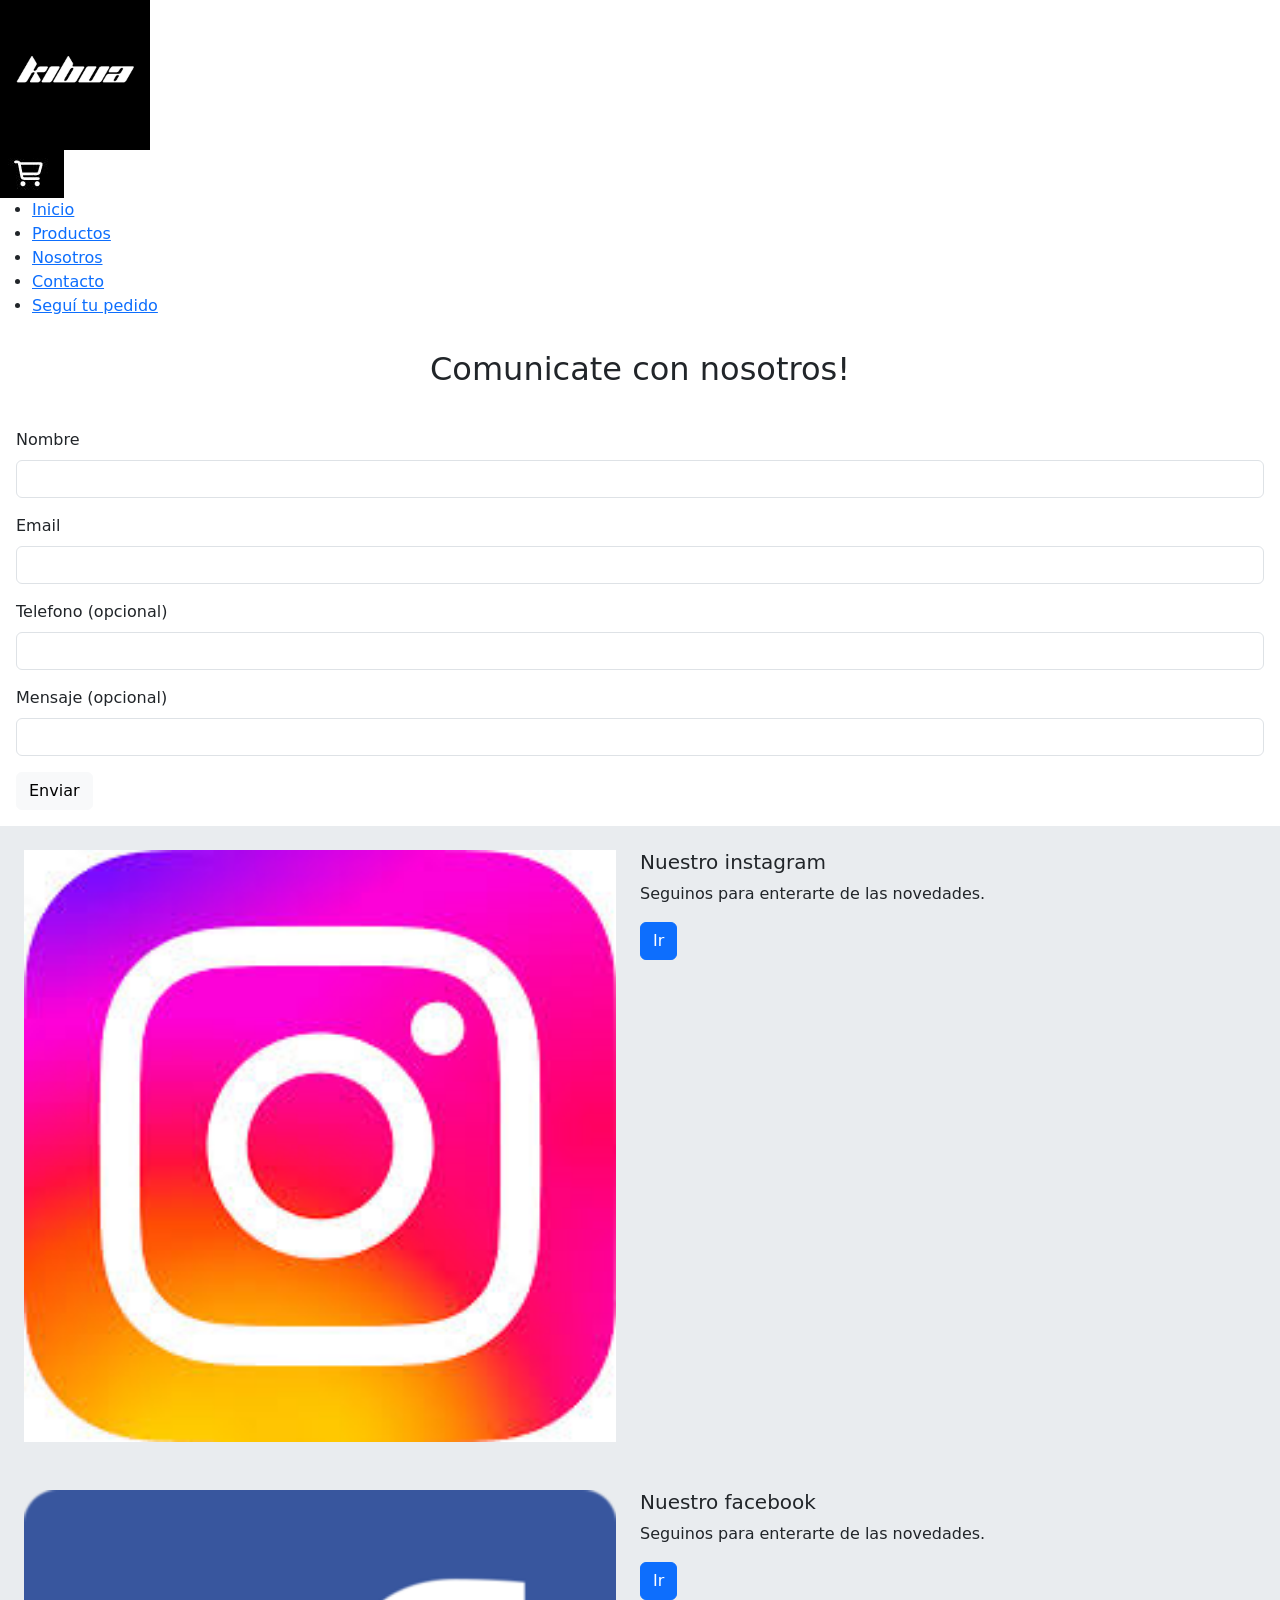
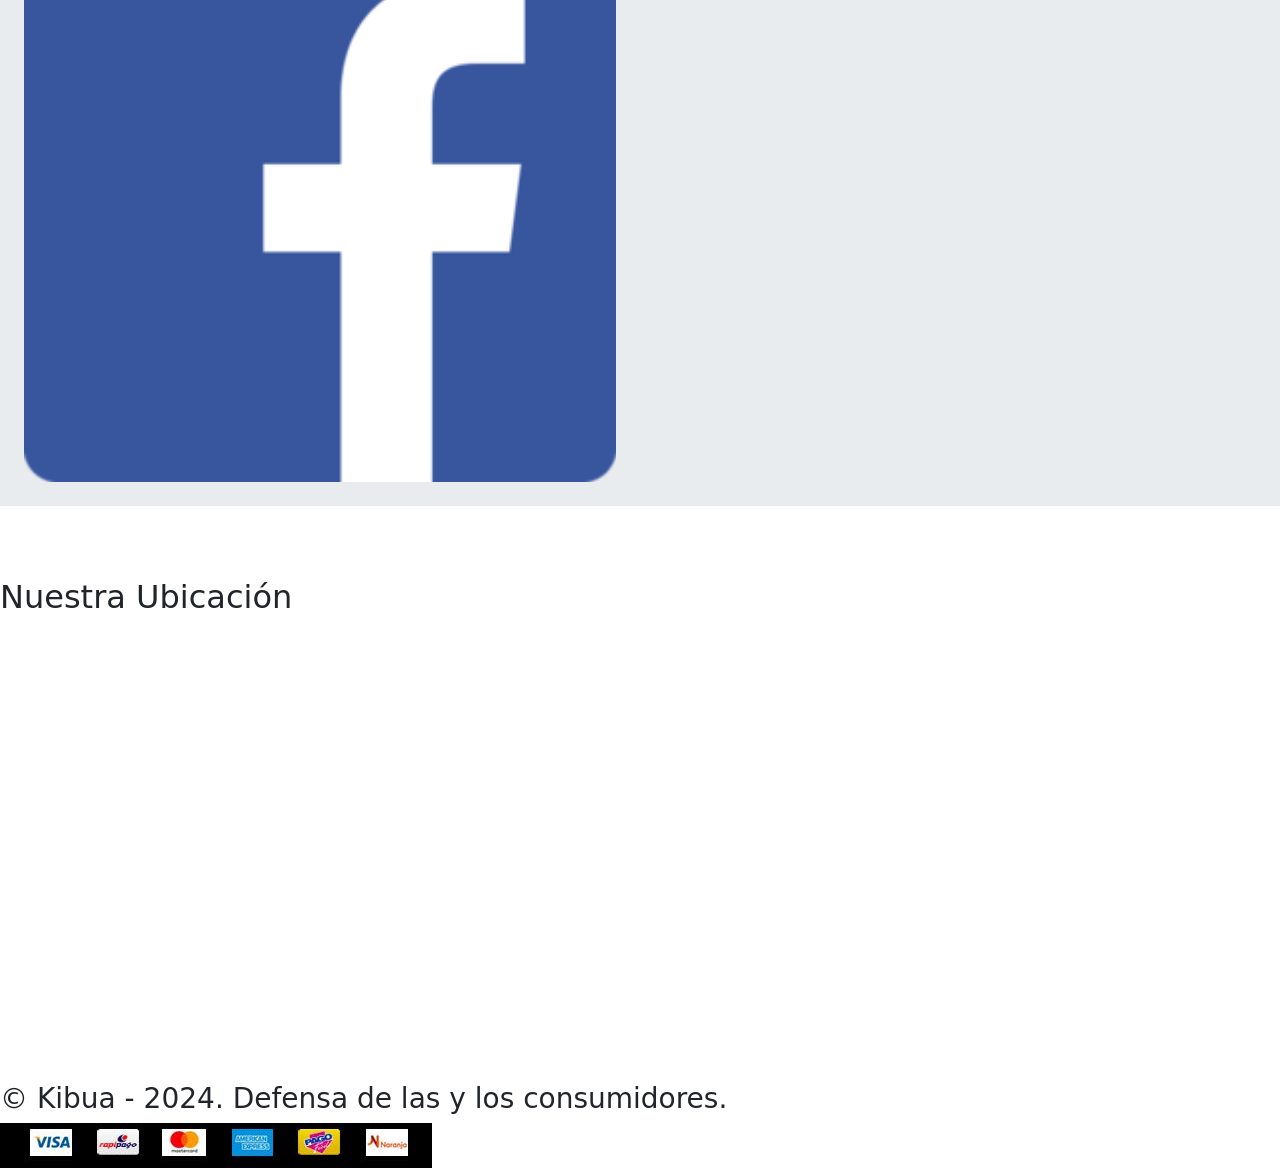
==== pages/contacto.html @ 8afa27fb "primera version" ====
<!DOCTYPE html>
<html lang="en">

<head>
  <meta charset="UTF-8">
  <meta name="viewport" content="width=device-width, initial-scale=1.0">
  <link href="https://cdn.jsdelivr.net/npm/bootstrap@5.3.3/dist/css/bootstrap.min.css" rel="stylesheet"
    integrity="sha384-QWTKZyjpPEjISv5WaRU9OFeRpok6YctnYmDr5pNlyT2bRjXh0JMhjY6hW+ALEwIH" crossorigin="anonymous">
  <link rel="stylesheet" href="../css/style.css">
  <title>Contacto</title>
</head>

<body>
  <header class="headercontacto">
    <img class="logo" src="../img/logo.png" alt="kibua" width="150px">
    <div>
      <img class="carrito" src="../img/carrito.JPG" alt="carrito">
    </div>
    <div>
      <nav>
        <ul>
          <li> <a href="../index.html" class="seccion">Inicio</a> </li>
          <li> <a href="../pages/producto.html" class="seccion">Productos</a> </li>
          <li> <a href="../pages/nosotros.html" class="seccion">Nosotros</a> </li>
          <li> <a href="../pages/contacto.html" class="seccion">Contacto</a> </li>
          <li> <a href="../pages/pedido.html" class="seccion">Seguí tu pedido</a> </li>
        </ul>
      </nav>
    </div>

  </header>
  <main>
    <h2 class="text-center p-3 comunicate">Comunicate con nosotros!</h2>
    <section>
      <form class="formulario p-3">
        <div class="mb-3">
          <label for="exampleInputNombre" class="form-label">Nombre</label>
          <input type="text" class="form-control" id="exampleInputNombre" aria-describedby>
        </div>
        <div class="mb-3">
          <label for="exampleInputEmail1" class="form-label">Email </label>
          <input type="email" class="form-control" id="exampleInputEmail1" aria-describedby="emailHelp">
        </div>
        <div class="mb-3">
          <label for="exampleInputTelefono" class="form-label">Telefono (opcional)</label>
          <input type="text" class="form-control" id="exampleInputTelefono" aria-describedb>
        </div>
        <div class="mb-3">
          <label for="exampleInputMensaje" class="form-label">Mensaje (opcional)</label>
          <input type="text" class="form-control" id="exampleInputMensaje" aria-describedby>
        </div>
        <button type="submit" class="btn btn-light">Enviar</button>
      </form>
    </section>
  </main>
  <section>
    <div class="row g-0 bg-body-secondary position-relative instagram2">
      <div class="col-md-6 mb-md-0 p-md-4">
        <img src="../img/instagram2.jfif" class="w-100" alt="instagram">
      </div>
      <div class="col-md-6 p-4 ps-md-0">
        <h5 class="mt-0 textoinstagram2">Nuestro instagram</h5>
        <p>Seguinos para enterarte de las novedades.</p>
        <a href="https://www.instagram.com/kibuamdq/" class="btn btn-primary stretched-link">Ir</a>
      </div>
    </div>
    <div class="row g-0 bg-body-secondary position-relative facebook2">
      <div class="col-md-6 mb-md-0 p-md-4">
        <img src="../img/facebook2.png" class="w-100" alt="facebook">
      </div>
      <div class="col-md-6 p-4 ps-md-0 ">
        <h5 class="mt-0 textofacebook2">Nuestro facebook</h5>
        <p>Seguinos para enterarte de las novedades.</p>
        <a href="https://www.facebook.com/p/Kibua-100063864442548/" class="btn btn-primary stretched-link">Ir</a>
      </div>
    </div>
  </section>
  <br>
  <br>
  <br>
  <section>
    <div class="barra-contraste">
      <h2>Nuestra Ubicación</h2>
      <iframe
        src="https://www.google.com/maps/embed?pb=!1m18!1m12!1m3!1d3144.194430113425!2d-57.55449478764558!3d-37.99592514435534!2m3!1f0!2f0!3f0!3m2!1i1024!2i768!4f13.1!3m3!1m2!1s0x9584dc01f327886b%3A0x5122d2d179e8e9c!2sGTX%2C%20Av.%20Pedro%20Luro%203162%2C%20B7600%20Mar%20del%20Plata%2C%20Provincia%20de%20Buenos%20Aires!5e0!3m2!1ses!2sar!4v1731017083813!5m2!1ses!2sar"
        width="600" height="450" style="border:0;" allowfullscreen="" loading="lazy"
        referrerpolicy="no-referrer-when-downgrade"></iframe>
    </div>

  </section>
  <section>
    <footer>
      <h3 class="textofooter">© Kibua - 2024. Defensa de las y los consumidores.</h3>
      <img class="tarjetas" src="../img/tarjetas.JPG" alt="tarjetas">
    </footer>
  </section>

  <script src="https://cdn.jsdelivr.net/npm/bootstrap@5.3.3/dist/js/bootstrap.bundle.min.js"
    integrity="sha384-YvpcrYf0tY3lHB60NNkmXc5s9fDVZLESaAA55NDzOxhy9GkcIdslK1eN7N6jIeHz"
    crossorigin="anonymous"></script>


</body>

</html>
---- css/style.css ----
* {
  margin: 0;
  padding: 0;
  box-sizing: border-box;
}

/*# sourceMappingURL=style.css.map */
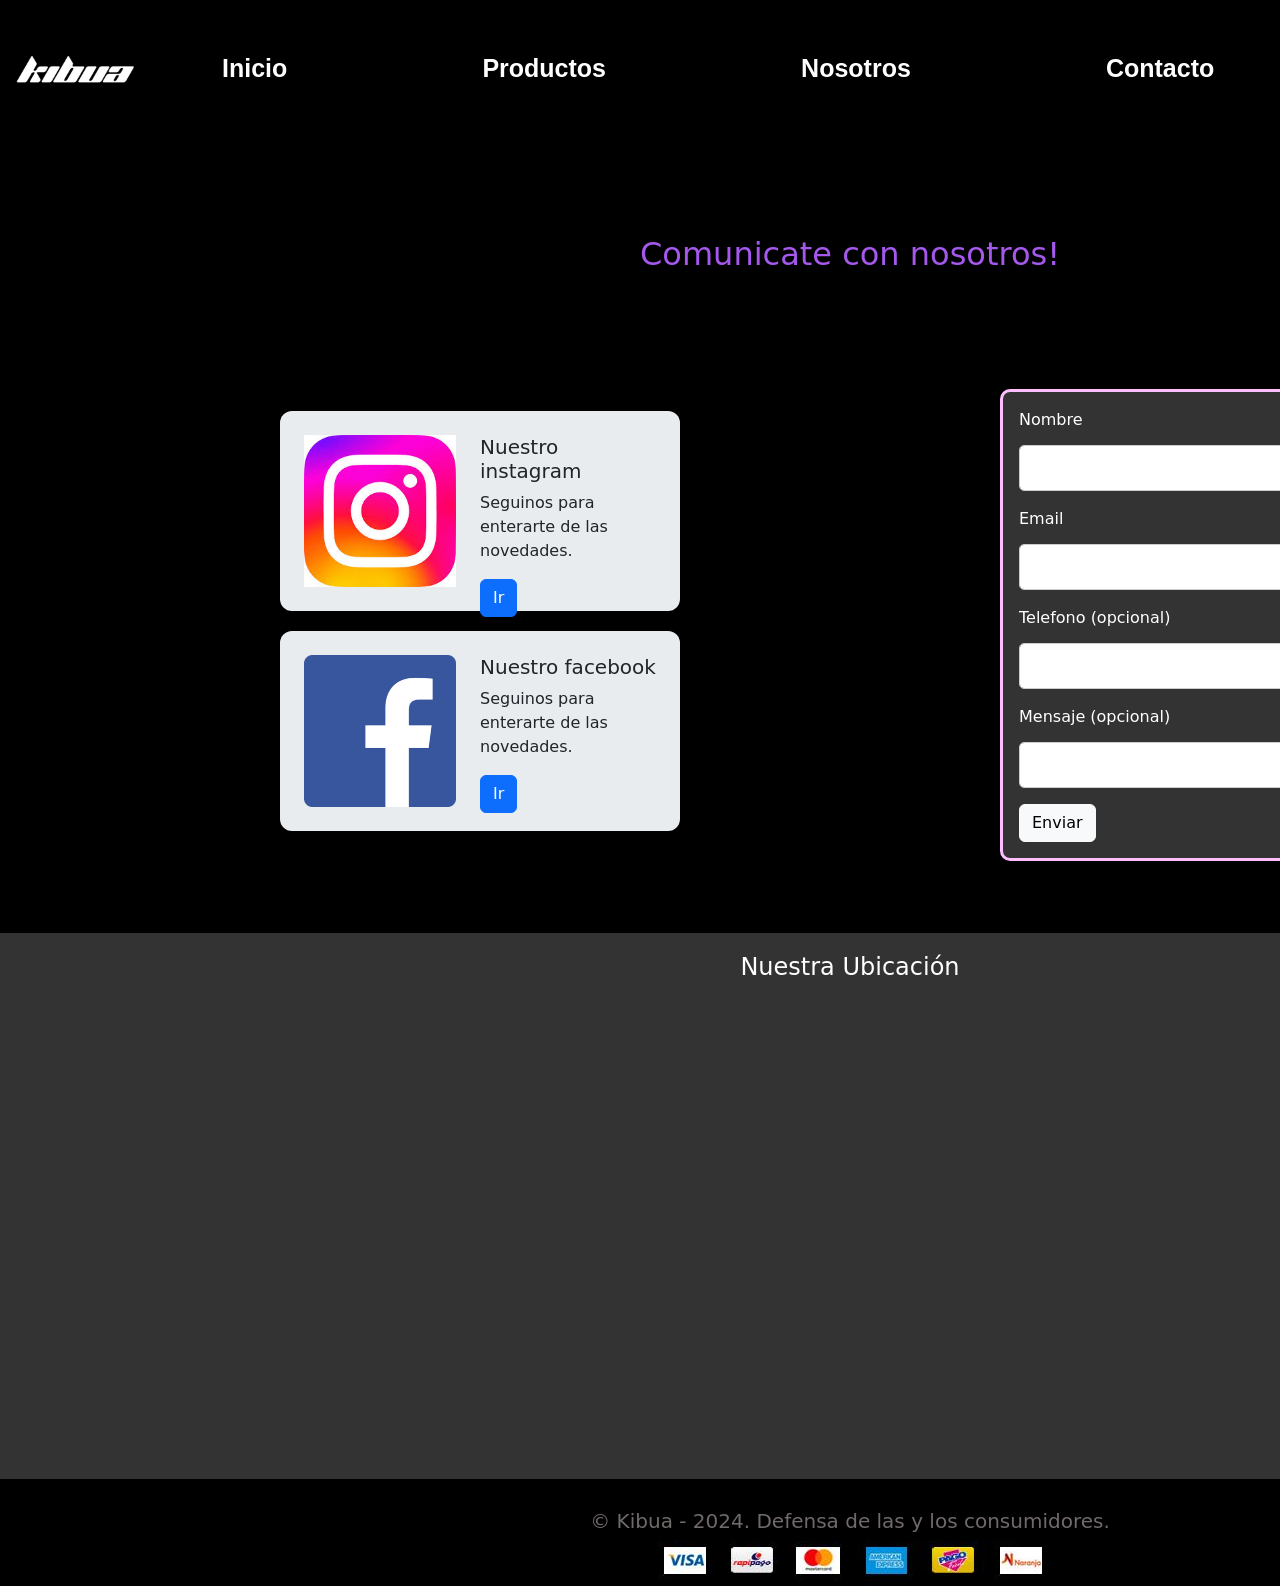
==== commit 3da46afa: "alt y fotos optimizadas" ====
--- a/pages/contacto.html
+++ b/pages/contacto.html
@@ -7,12 +7,12 @@
   <link href="https://cdn.jsdelivr.net/npm/bootstrap@5.3.3/dist/css/bootstrap.min.css" rel="stylesheet"
     integrity="sha384-QWTKZyjpPEjISv5WaRU9OFeRpok6YctnYmDr5pNlyT2bRjXh0JMhjY6hW+ALEwIH" crossorigin="anonymous">
   <link rel="stylesheet" href="../css/style.css">
-  <title>Contacto</title>
+  <title>Kibua_Contacto</title>
 </head>
 
 <body>
   <header class="headercontacto">
-    <img class="logo" src="../img/logo.png" alt="kibua" width="150px">
+    <img class="logo" src="../img/logo.png" alt="logo" width="150px">
     <div>
       <img class="carrito" src="../img/carrito.JPG" alt="carrito">
     </div>
--- a/css/style.css
+++ b/css/style.css
@@ -4,4 +4,527 @@
   box-sizing: border-box;
 }
 
-/*# sourceMappingURL=style.css.map */
+body {
+  background-color: black;
+  display: grid;
+}
+
+header .logo {
+  position: absolute;
+}
+header .carrito {
+  position: absolute;
+  margin-left: 1730px;
+  margin-top: 40px;
+  width: 80px;
+}
+header nav {
+  position: sticky;
+  top: 0;
+}
+header nav li {
+  display: inline-block;
+  font-size: 25px;
+  font-family: "Montserrat", sans-serif;
+  font-weight: bold;
+  margin-left: 190px;
+  margin-top: 50px;
+  position: sticky;
+  top: 0;
+}
+header nav .seccion {
+  text-decoration: none;
+  color: white;
+}
+header nav .seccion:hover {
+  color: #a558ec;
+}
+
+.mainindex div {
+  padding-top: 20px;
+}
+.mainindex div .portada {
+  margin-top: 50px;
+}
+.mainindex div .columnas {
+  color: white;
+  font-size: 25px;
+  padding: 60px;
+  font-weight: bold;
+  flex-direction: column;
+  font-family: "Montserrat", sans-serif;
+}
+.mainindex div .parrafoinicio {
+  color: #a558ec;
+  padding: 5px;
+  font-family: "Montserrat", sans-serif;
+}
+
+.sectionindex .conjunto {
+  color: white;
+  font-weight: bold;
+  text-align: center;
+  padding-bottom: 150px;
+  padding-top: 70px;
+  text-decoration: underline;
+  font-family: "Montserrat", sans-serif;
+}
+.sectionindex .cambio {
+  color: #a558ec;
+  animation-name: aparece;
+  animation-duration: 2.5s;
+  animation-iteration-count: infinite;
+}
+@keyframes aparece {
+  0% {
+    opacity: 0;
+  }
+  50% {
+    opacity: 1;
+  }
+  100% {
+    opacity: 0;
+  }
+}
+.sectionindex .fotoconjunto {
+  border-radius: 15px;
+  margin-left: 150px;
+}
+.sectionindex .fotoconjunto:hover {
+  border: solid #a558ec 2px;
+}
+.sectionindex .dark {
+  color: white;
+  position: absolute;
+  top: 140%;
+  left: 15%;
+  font-family: "Montserrat", sans-serif;
+}
+.sectionindex .precioconjunto {
+  color: #a558ec;
+  margin-left: 310px;
+  padding: 15px;
+}
+.sectionindex .fotoconjunto2 {
+  margin-left: 560px;
+  border-radius: 15px;
+}
+.sectionindex .fotoconjunto2:hover {
+  border: solid #a558ec 2px;
+}
+.sectionindex .light {
+  color: white;
+  position: absolute;
+  top: 140%;
+  left: 70%;
+  font-family: "Montserrat", sans-serif;
+}
+.sectionindex .precioconjunto2 {
+  color: #a558ec;
+  margin-left: 1380px;
+  margin-top: -50px;
+}
+
+footer {
+  color: #706a6a;
+  text-align: center;
+  padding-top: 30px;
+}
+
+.textofooter {
+  font-size: 20px;
+}
+
+.productos2 {
+  height: 100vh;
+  font-family: Arial, Helvetica, sans-serif;
+}
+
+.productos2 {
+  height: 100vh;
+  font-family: Arial, Helvetica, sans-serif;
+}
+
+.container {
+  padding: 0.5rem;
+  display: flex;
+  flex-direction: row;
+  gap: 15px;
+  flex-wrap: nowrap;
+  justify-content: space-evenly;
+  align-items: center;
+}
+
+.card {
+  margin-top: 70px;
+  border-radius: 8px;
+  padding: 20px;
+  width: 300px;
+  height: 300px;
+  box-shadow: 0 4px 8px;
+  text-align: center;
+  background-color: #db4cdb;
+  border: 1px solid #db4cdb;
+}
+
+.rockstar {
+  color: white;
+  font-family: "Oswald", sans-serif;
+  margin-left: 80px;
+  margin-top: 20px;
+  position: absolute;
+}
+
+.grad1:hover {
+  transform: scale(1.1, 1.1);
+  transition: all 1s;
+}
+
+.preciorockstar {
+  color: #db4cdb;
+  margin-left: 123px;
+  margin-top: 50px;
+  position: absolute;
+  font-family: "Gill Sans", "Gill Sans MT", Calibri, "Trebuchet MS", sans-serif;
+}
+
+.masterpiece {
+  color: white;
+  font-family: "Oswald", sans-serif;
+  margin-left: 60px;
+  margin-top: 19px;
+  position: absolute;
+}
+
+.preciomasterpiece {
+  color: #db4cdb;
+  font-family: "Gill Sans", "Gill Sans MT", Calibri, "Trebuchet MS", sans-serif;
+  margin-left: 130px;
+  margin-top: 49px;
+  position: absolute;
+}
+
+.active1 {
+  color: white;
+  font-family: "Oswald", sans-serif;
+  margin-left: 340px;
+  margin-top: 423px;
+  position: absolute;
+}
+
+.precioactive {
+  color: #db4cdb;
+  font-family: "Gill Sans", "Gill Sans MT", Calibri, "Trebuchet MS", sans-serif;
+  margin-left: 340px;
+  margin-top: 479px;
+  position: absolute;
+}
+
+.zapatillas1 {
+  margin-left: 60px;
+  position: relative;
+}
+
+.denver {
+  color: white;
+  font-family: "Oswald", sans-serif;
+  margin-left: 150px;
+  margin-top: 12px;
+  position: absolute;
+}
+
+.preciodenver {
+  color: #db4cdb;
+  font-family: "Gill Sans", "Gill Sans MT", Calibri, "Trebuchet MS", sans-serif;
+  margin-left: 180px;
+  margin-top: 36px;
+  position: absolute;
+}
+
+.card:hover {
+  opacity: 1;
+  border: 2px gray solid;
+}
+
+.buzo2 {
+  position: absolute;
+  width: 300px;
+  margin-left: -1697px;
+  margin-top: 310px;
+  border-radius: 5px;
+}
+.buzo2 .remera2 {
+  position: absolute;
+  width: 300px;
+  margin-left: -1310px;
+  margin-top: 300px;
+  border-radius: 5px;
+  height: 310px;
+}
+
+.remera2 {
+  position: absolute;
+  width: 300px;
+  margin-left: -1310px;
+  margin-top: 300px;
+  border-radius: 5px;
+  height: 310px;
+}
+
+.freres {
+  color: white;
+  font-family: "Oswald", sans-serif;
+  margin-left: -1210px;
+  margin-top: 635px;
+  position: absolute;
+}
+
+.preciofreres {
+  color: #db4cdb;
+  font-family: "Gill Sans", "Gill Sans MT", Calibri, "Trebuchet MS", sans-serif;
+  margin-left: -1183px;
+  margin-top: 665px;
+  position: absolute;
+}
+
+.pantalon2 {
+  position: absolute;
+  width: 300px;
+  margin-left: -835px;
+  margin-top: 295px;
+  border-radius: 5px;
+  height: 310px;
+}
+
+.vintage {
+  color: white;
+  font-family: "Oswald", sans-serif;
+  margin-left: -740px;
+  margin-top: 630px;
+  position: absolute;
+}
+
+.preciovintage {
+  color: #db4cdb;
+  font-family: "Gill Sans", "Gill Sans MT", Calibri, "Trebuchet MS", sans-serif;
+  margin-left: -710px;
+  margin-top: 657px;
+  position: absolute;
+}
+
+.zapatillas2 {
+  position: absolute;
+  width: 300px;
+  margin-left: -387px;
+  margin-top: 285px;
+  border-radius: 5px;
+  height: 310px;
+}
+
+.peggy {
+  color: white;
+  font-family: "Oswald", sans-serif;
+  margin-left: -295px;
+  margin-top: 620px;
+  position: absolute;
+}
+
+.preciopeggy {
+  color: #db4cdb;
+  font-family: "Gill Sans", "Gill Sans MT", Calibri, "Trebuchet MS", sans-serif;
+  margin-left: -260px;
+  margin-top: 647px;
+  position: absolute;
+}
+
+.kieeh {
+  color: white;
+  font-family: "Oswald", sans-serif;
+  margin-left: -1610px;
+  margin-top: 637px;
+  position: absolute;
+}
+
+.preciokieeh {
+  color: #db4cdb;
+  font-family: "Gill Sans", "Gill Sans MT", Calibri, "Trebuchet MS", sans-serif;
+  margin-left: -1573px;
+  margin-top: 665px;
+  position: absolute;
+}
+
+.footerproducto {
+  margin-top: 500px;
+}
+
+.titulonosotros {
+  color: #a558ec;
+  text-align: center;
+  margin-top: -670px;
+  font-size: 50px;
+  font-style: italic;
+  display: fixed;
+}
+
+.videokibua {
+  width: 310px;
+  margin-left: 400px;
+  margin-top: 220px;
+  display: block;
+}
+
+.parrafonosotros {
+  color: white;
+  font-family: "Montserrat", sans-serif;
+  font-size: 20px;
+  text-align: justify;
+  margin-left: 900px;
+  margin-top: -20px;
+  margin-right: 400px;
+  padding: 50px;
+}
+
+.barra-contraste {
+  background-color: #333;
+  color: white;
+  padding: 20px;
+  text-align: center;
+}
+
+.barra-contraste h2 {
+  margin: 0;
+  font-size: 24px;
+}
+
+.barra-contraste p {
+  margin: 10px 0;
+  font-size: 16px;
+}
+
+.barra-contraste input[type=email] {
+  padding: 10px;
+  font-size: 16px;
+  width: 200px;
+  border: none;
+  border-radius: 5px;
+  margin-right: 10px;
+}
+
+.barra-contraste button {
+  padding: 10px 20px;
+  font-size: 16px;
+  background-color: white;
+  color: #333;
+  border: none;
+  border-radius: 5px;
+}
+
+.barra-contraste button:hover {
+  background-color: #ccc;
+}
+
+.formulario {
+  width: 700px;
+  margin-left: 1000px;
+  border: 3px #ffbeff solid;
+  color: white;
+  margin-top: 100px;
+  border-radius: 10px;
+  padding: 20px;
+  background-color: #333;
+  position: relative;
+}
+
+.comunicate {
+  color: #a558ec;
+  margin-top: 115px;
+}
+
+.form-control {
+  width: 100%;
+  padding: 10px;
+  margin-top: 5px;
+  margin-bottom: 10px;
+  border: 1px solid #ccc;
+  border-radius: 5px;
+  color: black;
+  position: relative;
+}
+
+.form-control:hover,
+.form-control:focus {
+  border: solid 1px #a558ec;
+}
+
+.instagram2 {
+  margin-top: -450px;
+  margin-left: 280px;
+  width: 400px;
+  height: 200px;
+  border-radius: 12px;
+  position: fixed;
+}
+
+.facebook2 {
+  margin-top: 20px;
+  margin-left: 280px;
+  width: 400px;
+  height: 200px;
+  border-radius: 12px;
+  position: fixed;
+}
+
+.seguipedido {
+  color: white;
+  padding: 10px;
+  margin-left: 1100px;
+  margin-top: 220px;
+  font-family: "Afacad Flux", sans-serif;
+  text-decoration: underline;
+}
+
+.textopedido {
+  color: white;
+  text-align: justify;
+  padding: 10px;
+  margin-left: 750px;
+  font-family: "Afacad Flux", sans-serif;
+  font-size: 35px;
+  margin-right: 200px;
+}
+
+.fotopedido {
+  width: 500px;
+  position: absolute;
+  margin-left: 200px;
+  margin-top: -160px;
+}
+
+.enlacepedido {
+  text-decoration: none;
+  color: #a558ec;
+}
+
+.footerpedido {
+  margin-top: 100px;
+}
+
+.barra-contraste {
+  background-color: #333;
+  color: #fff;
+  padding: 20px;
+  text-align: center;
+}
+
+.barra-contraste h2 {
+  margin: 0 0 20px;
+  font-size: 24px;
+  color: #fff;
+}
+
+.barra-contraste iframe {
+  width: 100%;
+  max-width: 600px;
+  height: 450px;
+}
+
